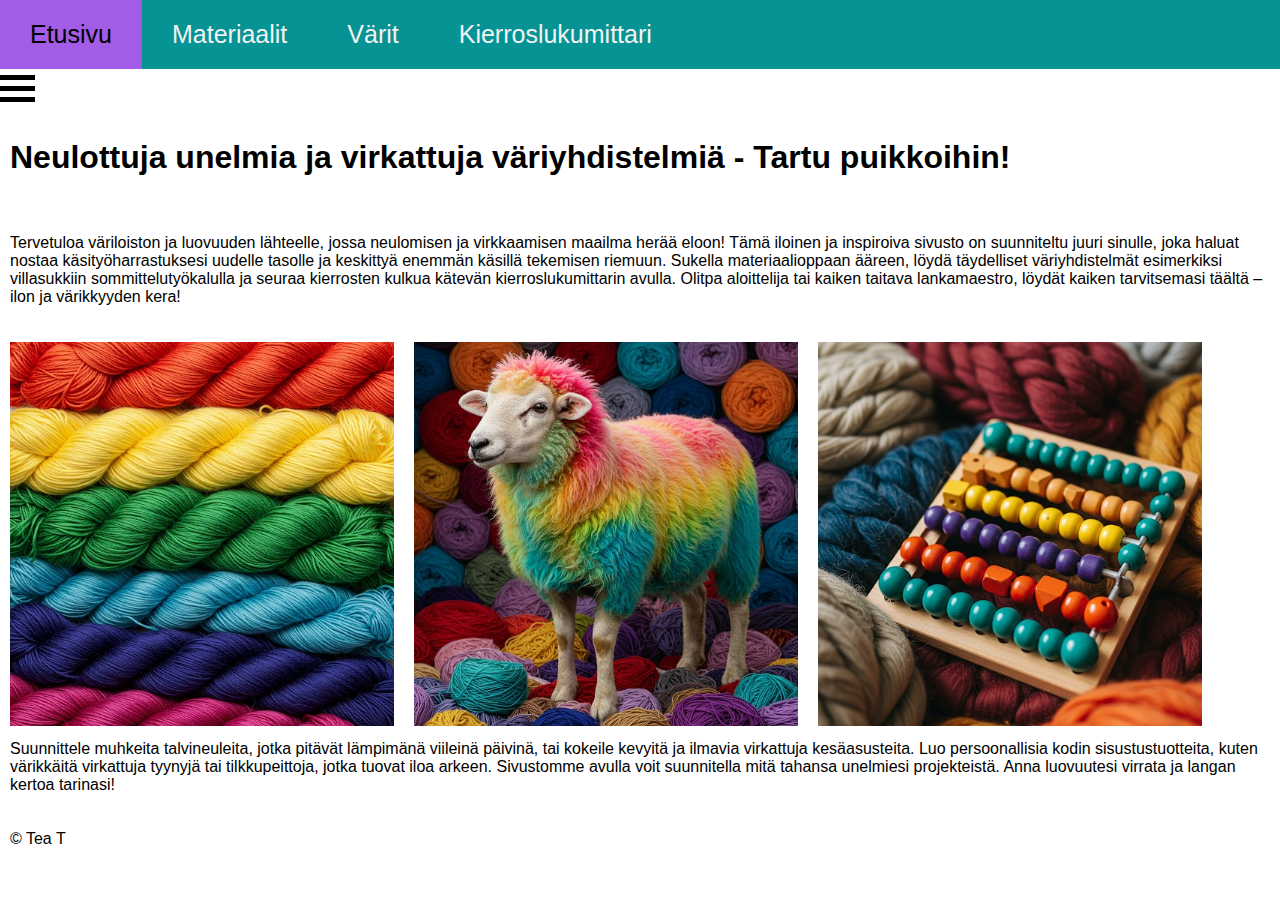
==== index.html @ d34cabdb "Add files via upload" ====
<!DOCTYPE html>
<html lang="fi">
    <head>
        <meta charset="UTF-8">
        <meta name="description" content="Neulottuja unelmia ja virkattuja väriyhdistelmiä - Tartu puikkoihin!">
        <meta name="author" content="Tea">
        <meta name="viewport" content="width=device-width, initial-scale=1.0">
        <title>Lankaunelmia</title>
        <!-- lisää icon-->
         <link href="tyylit.css" rel="stylesheet">
         <link rel="stylesheet" href="https://s2.svgbox.net/hero-outline.svg?ic=menu"> 
        <style>
            .osa2, .osa3, .osa4 {width: 30%;
                                float: left;
                                padding: 10px;
            }
            
            img {width: 100%;
                max-width: 500px;
            }

            p {clear:both;}
            
            @media (max-width: 600px){
                .osa2, .osa3{ width: 45%;
                            float:left;
                }
                .osa4{display: none;
                        }
              
            }
            @media screen and (max-width: 600px) {
  .topnav a:not(:first-child) {display: none;}
  .topnav a.icon {
    float: right;
    display: block;
  }
  @media screen and (max-width: 600px) {
 .topnav.responsive {position: relative;}
 .topnav.responsive .icon {
position: absolute;
right: 0;
top: 0;
}
 .topnav.responsive a {
float: none;
display: block;
text-align: left;
}
}
}
@media screen and (max-width: 600px) {
  .topnav.responsive {position: relative;}
  .topnav.responsive a.icon {
    position: absolute;
    right: 0;
    top: 0;
}
.container {
  display: inline-block;
  cursor: pointer;
}
  }
  .topnav.responsive a {
    float: none;
    display: block;
    text-align: left;
  }


.bar1, .bar2, .bar3 {
  width: 35px;
  height: 5px;
  background-color: #000003;
  margin: 6px 0;
  transition: 0.4s;
}

.change .bar1 {
  transform: translate(0, 11px) rotate(-45deg);
}

.change .bar2 {opacity: 0;}

.change .bar3 {
  transform: translate(0, -11px) rotate(45deg);
}




        </style>
    </head>
    <body>
        <main>
            <nav class="topnav" id="myTopnav">
                <a href="index.html">Etusivu</a>
                <a href="materiaalit.html">Materiaalit</a>
                <a href="varit.html">Värit</a>
                <a href="mittari.html">Kierroslukumittari</a>
                <a href="javascript:void(0);" class="icon" onclick="myFunction()">
                    <i class="fa fa-bars"></i>
                    </a>
            </nav>
            <script>
                function myFunction() {
                var x = document.getElementById("myTopnav");
                if (x.className === "topnav") {
                 x.className += " responsive";
                 } else {
                 x.className = "topnav";
                 }
                 }
                </script>


                
 
    </script>

           <div class="container" onclick="myFunction(this)">
                <div class="bar1"></div>
                <div class="bar2"></div>
                <div class="bar3"></div>
              </div>
              <script>
                function myFunction(x) {
                  x.classList.toggle("change");
                  <nav class="w3-sidebar w3-bar-block w3-border-right" style="display:none" id="mySidebar">
    <button onclick="w3_close()" class="w3-bar-item w3-large">Close &times;</button>
    <a href="#index.html" class="w3-bar-item w3-button">Etusivu</a>
    <a href="#materiaalit.html" class="w3-bar-item w3-button">Materiaalit</a>
    <a href="#varit.html" class="w3-bar-item w3-button">Värit</a>
    <a href="#mittari.html" class="w3-bar-item w3-button">Kierroslukumittari</a>
  </nav>
            
                }
                </script>
            <header>
                <h1>Neulottuja unelmia ja virkattuja väriyhdistelmiä - Tartu puikkoihin!</h1>
            </header>
            <article>
                <section class="osa1">
                    <p>Tervetuloa väriloiston ja luovuuden lähteelle, jossa neulomisen ja virkkaamisen maailma herää eloon! Tämä iloinen ja inspiroiva sivusto on suunniteltu juuri sinulle, joka haluat nostaa käsityöharrastuksesi uudelle tasolle ja keskittyä enemmän käsillä tekemisen riemuun. Sukella materiaalioppaan ääreen, löydä täydelliset väriyhdistelmät esimerkiksi villasukkiin sommittelutyökalulla ja seuraa kierrosten kulkua kätevän kierroslukumittarin avulla. Olitpa aloittelija tai kaiken taitava lankamaestro, löydät kaiken tarvitsemasi täältä – ilon ja värikkyyden kera!</p>
                </section>
                <section class="osa2">
                    <img src="VarikkaatLangat.jpg" alt="langat">
                </section>
                <section class="osa3">
                    <img src="Lammas2.jpg" alt="lammas">
                </section>
                <section class="osa4">
                    <img src="Laskuri.jpg" alt="laskuri">
                </section>
                <section class="osa5">
                    <p>Suunnittele muhkeita talvineuleita, jotka pitävät lämpimänä viileinä päivinä, tai kokeile kevyitä ja ilmavia virkattuja kesäasusteita. Luo persoonallisia kodin sisustustuotteita, kuten värikkäitä virkattuja tyynyjä tai tilkkupeittoja, jotka tuovat iloa arkeen. Sivustomme avulla voit suunnitella mitä tahansa unelmiesi projekteistä. Anna luovuutesi virrata ja langan kertoa tarinasi!</p>
                </section>

            </article>

            <footer> &copy; Tea T</footer>
        </main>
            
    </body>
</html>
---- tyylit.css ----
body {margin: 0;
            font-family: Arial, Helvetica, sans-serif;}
            .topnav { overflow: hidden;
            background-color: #069393;}
            .topnav a { float: left;
            display: block;
            color: #f2f2f2;
            text-align: center;
            padding: 20px 30px;
            text-decoration: none;
            font-size: 25px;
           }
            .topnav a:hover {
            background-color: #a35ce6;
            color: black;
            }
           .topnav a.active {
            background-color: #04AA6D;
            color: white;
           }
           .topnav .icon {
           display: none;
           } 

           header{padding:10px;}
            .osa1, .osa5{padding: 10px;}
            footer{padding: 10px;}
            



/** {box-sizing: border-box;} /*pitää laatikot määritellyn kokoisina*/ /* tähti alussa antaa saman arvon kaikille elementeille */
/*body{color:rgb(4, 90, 70); /* tekstin väri */
   /* background-color:rgb(226, 238, 228); /* taustan väri */
   /* font-family: Verdana, Geneva, Tahoma, sans-serif; /* fonttiperhe */
    /*background-image: url(kissa.jpg); /* taustakuva, huom. pitää olla samassa kansiossa */
    /*background-repeat: no-repeat; /* taustakuvan toisto, tämä nyt yhteen kertaan */
   /* background-size: cover; /* taustakuvan leveys */
    /*background-attachment: fixed; /* kiinnittää taustakuvan */
/*}


#kisu {width:80%; /* suhteellinen leveys */
       /* max-width:600px;   /*absoluuttinen maksimileveys */   
       /* border-radius: 20%; /*reunojen pyöristys*/
       /* }

#salakisu {width:25%; /* suhteellinen leveys */
   /* max-width:600px;   /*absoluuttinen maksimileveys */   
   /* border-radius: 20%; /*reunojen pyöristys*/
  /*  }
#katti {width:25%; /* suhteellinen leveys */
   /* max-width:600px;   /*absoluuttinen maksimileveys */   
    /*border-radius: 20%; /*reunojen pyöristys*/
   /* }
#kolli {width:25%; /* suhteellinen leveys */
   /* max-width:600px;   /*absoluuttinen maksimileveys */   
   /* border-radius: 20%; /*reunojen pyöristys*/
    /*}

.kisulit {text-align: center;}

figure {text-align: center;} /*keskittää kuvan*/

/* !important kumoaa muut määritykset */
/*h1 {color:rgba(4, 77, 16)!important;
    text-align: center;}
h2 {color:rgb(4, 77, 16);
    text-shadow: 5px 5px 5px rgb(32, 130, 8); /* tekstin heittovarjo */
/*}
main{border: green 1px solid; /* reunus */
   /* width: 90%; /* leveys suhteellisena arvona*/
   /* max-width: 1200px; /* maksimileveys*/
   /* margin: auto; /* keskittää sivulle */
   /* background-color: rgb(151, 246, 135, 0.4);
    color: rgb(19, 4, 47);
    border-radius: 30px 0px; /* kulmien pyöristys */
   /* box-shadow: 8px 8px 10px rgb(32, 130, 8); /* heittovarjo*/
    /*padding: 50px 30px 100px 10px; /* sisältö irto reunasta */
/*}
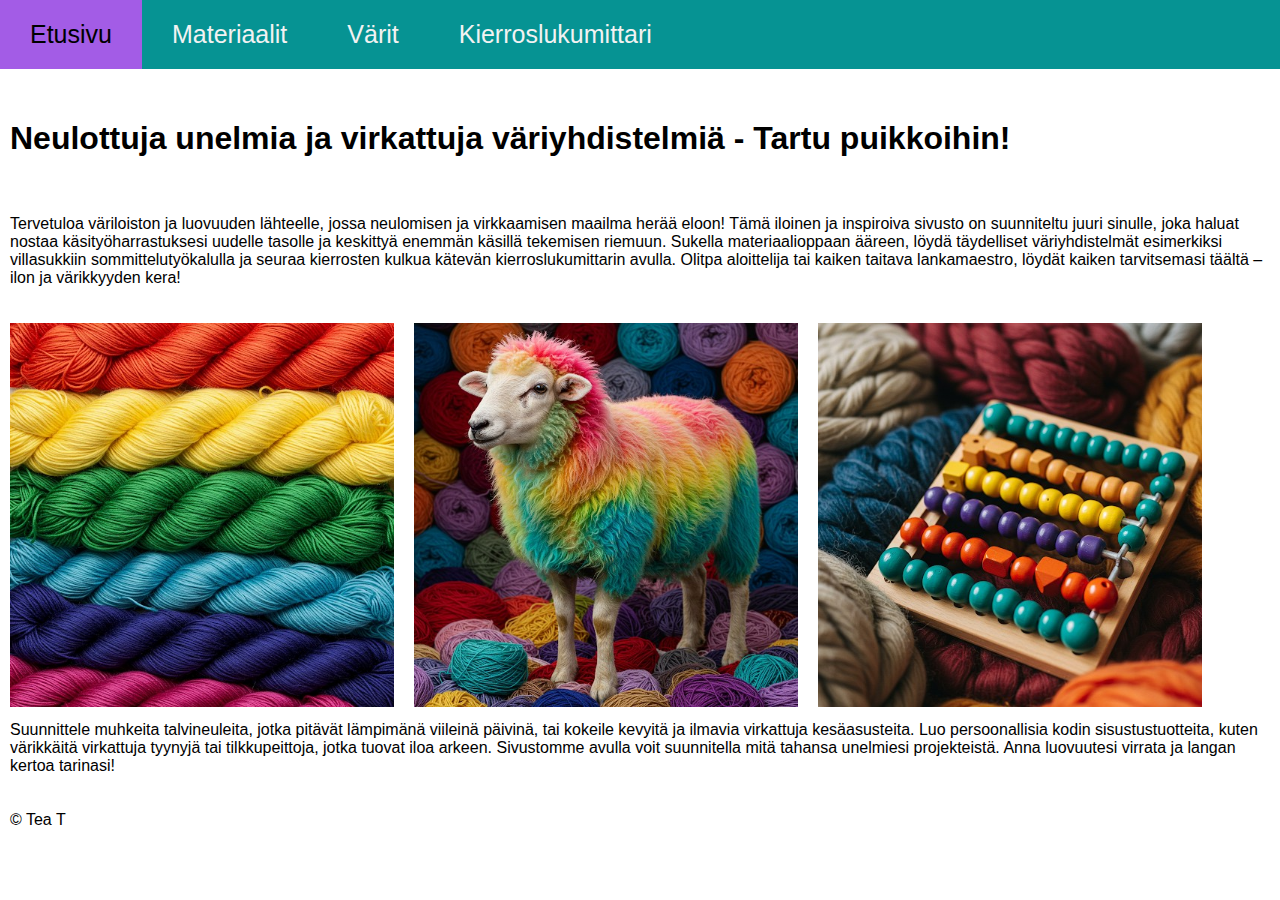
==== commit 521656da: "Add files via upload" ====
--- a/index.html
+++ b/index.html
@@ -30,45 +30,12 @@
               
             }
             @media screen and (max-width: 600px) {
-  .topnav a:not(:first-child) {display: none;}
+  .topnav  {display: none;}
   .topnav a.icon {
     float: right;
     display: block;
   }
-  @media screen and (max-width: 600px) {
- .topnav.responsive {position: relative;}
- .topnav.responsive .icon {
-position: absolute;
-right: 0;
-top: 0;
-}
- .topnav.responsive a {
-float: none;
-display: block;
-text-align: left;
-}
-}
-}
-@media screen and (max-width: 600px) {
-  .topnav.responsive {position: relative;}
-  .topnav.responsive a.icon {
-    position: absolute;
-    right: 0;
-    top: 0;
-}
-.container {
-  display: inline-block;
-  cursor: pointer;
-}
-  }
-  .topnav.responsive a {
-    float: none;
-    display: block;
-    text-align: left;
-  }
-
-
-.bar1, .bar2, .bar3 {
+  .bar1, .bar2, .bar3 {
   width: 35px;
   height: 5px;
   background-color: #000003;
@@ -76,17 +43,28 @@
   transition: 0.4s;
 }
 
-.change .bar1 {
-  transform: translate(0, 11px) rotate(-45deg);
+
+
+}
+@media (max-width: 600px) {
+  .topnav.responsive {position: relative;}
+  .topnav.responsive a.icon {
+    position: absolute;
+    right: 0;
+    top: 0;
+}
+@media (max-width: 600px){.container {
+  display: inline-block;
+  cursor: pointer;
+}
 }
 
-.change .bar2 {opacity: 0;}
-
-.change .bar3 {
-  transform: translate(0, -11px) rotate(45deg);
-}
-
-
+  }
+  .topnav.responsive a {
+    float: none;
+    display: block;
+    text-align: left;
+  }
 
 
         </style>
@@ -114,25 +92,18 @@
                 </script>
 
 
+
+
+
+    <div class="container" onclick="myFunction()">
+      <div class="bar1"></div>
+      <div class="bar2"></div>
+      <div class="bar3"></div>
+    </div>
+    <script>
+      function myFunction() {
                 
- 
-    </script>
-
-           <div class="container" onclick="myFunction(this)">
-                <div class="bar1"></div>
-                <div class="bar2"></div>
-                <div class="bar3"></div>
-              </div>
-              <script>
-                function myFunction(x) {
-                  x.classList.toggle("change");
-                  <nav class="w3-sidebar w3-bar-block w3-border-right" style="display:none" id="mySidebar">
-    <button onclick="w3_close()" class="w3-bar-item w3-large">Close &times;</button>
-    <a href="#index.html" class="w3-bar-item w3-button">Etusivu</a>
-    <a href="#materiaalit.html" class="w3-bar-item w3-button">Materiaalit</a>
-    <a href="#varit.html" class="w3-bar-item w3-button">Värit</a>
-    <a href="#mittari.html" class="w3-bar-item w3-button">Kierroslukumittari</a>
-  </nav>
+      
             
                 }
                 </script>
--- a/tyylit.css
+++ b/tyylit.css
@@ -23,11 +23,14 @@
            display: none;
            } 
 
+           
            header{padding:10px;}
-            .osa1, .osa5{padding: 10px;}
-            footer{padding: 10px;}
-            
+           .osa1, .osa5{padding: 10px;}
+           footer{padding: 10px;} 
+           .container{padding: 10px;}
+        
 
+       
 
 
 /** {box-sizing: border-box;} /*pitää laatikot määritellyn kokoisina*/ /* tähti alussa antaa saman arvon kaikille elementeille */
